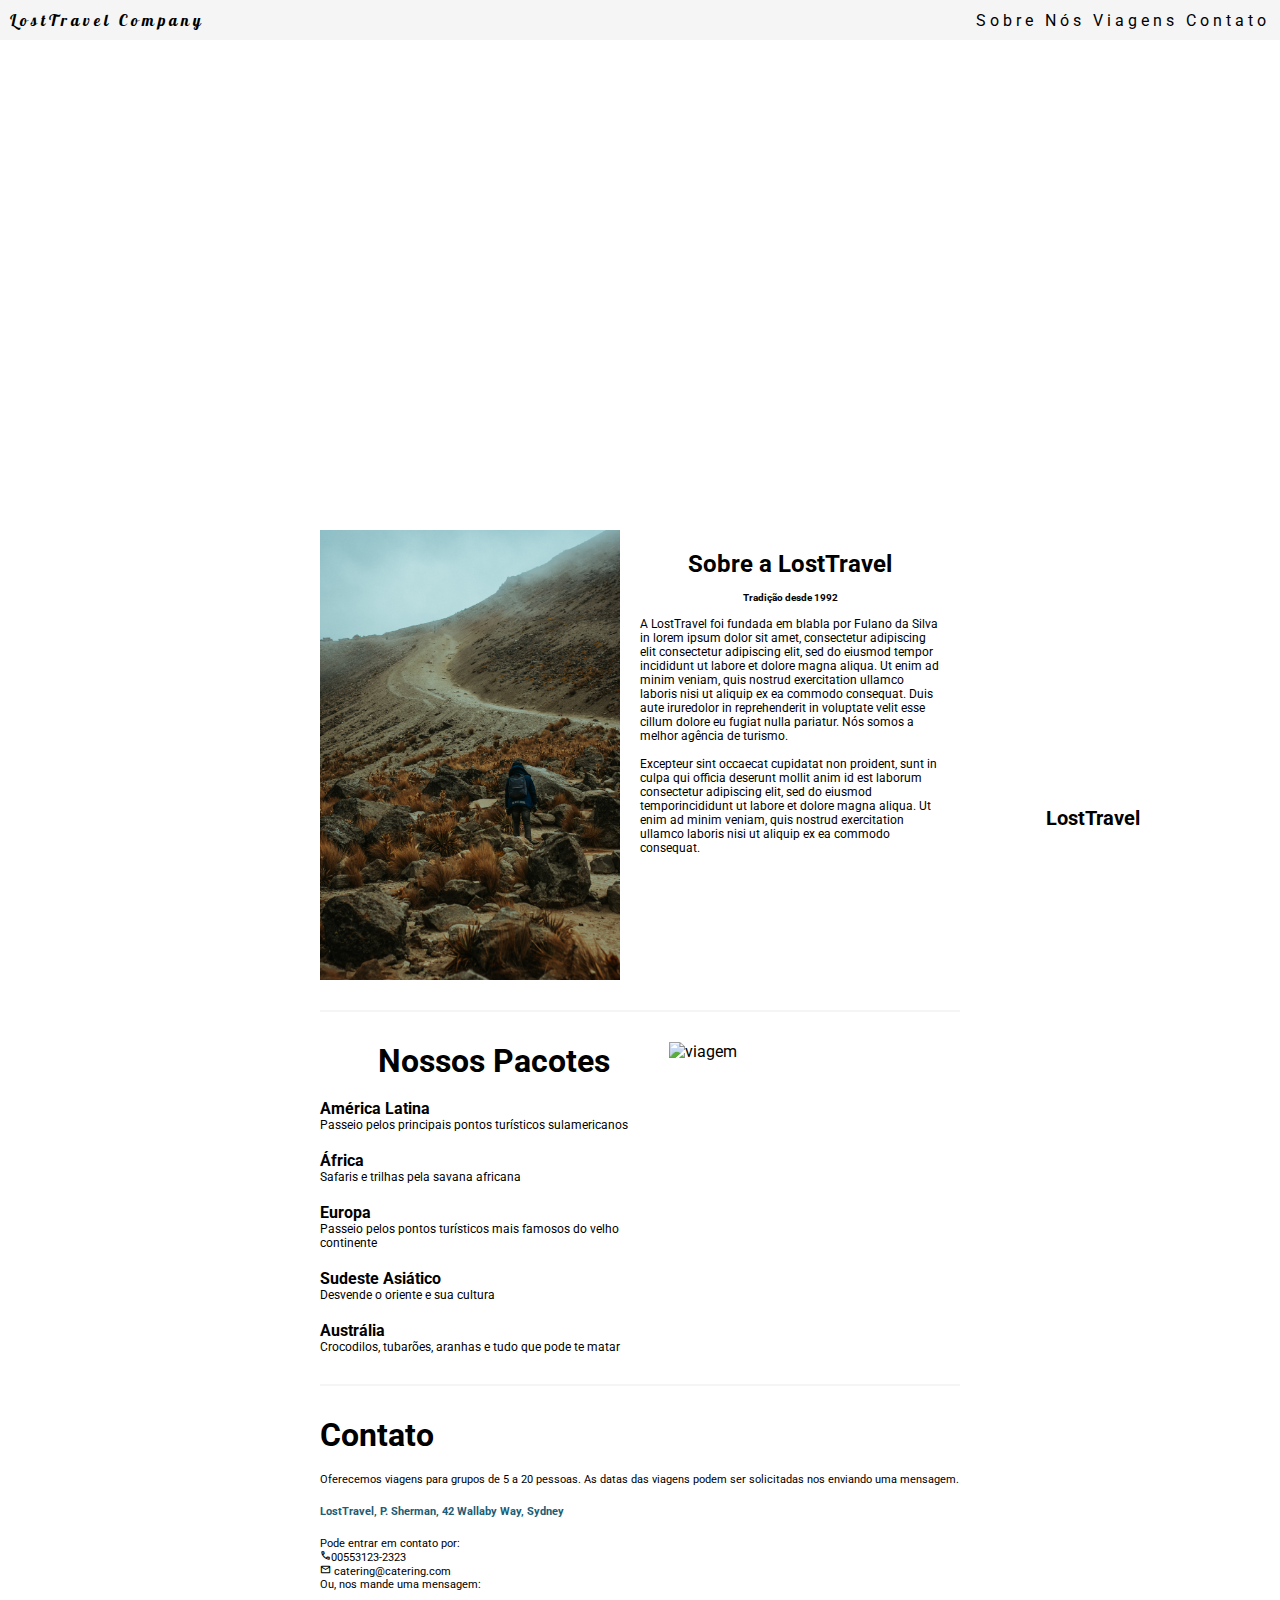
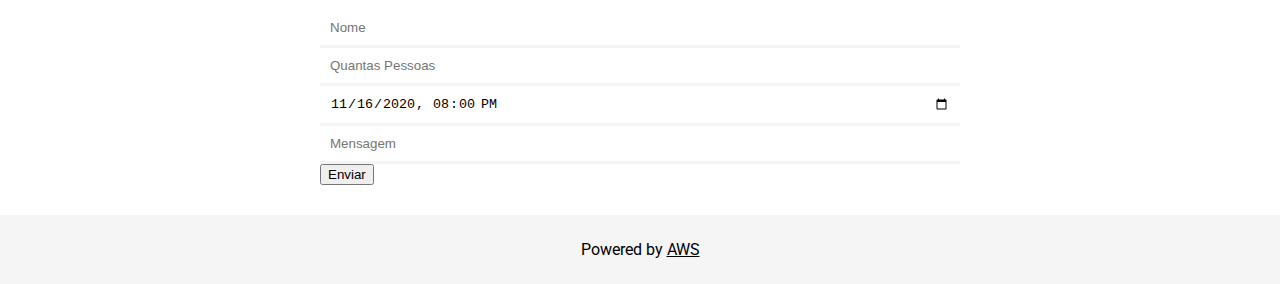
==== lista css/index.html @ 4f523bed "Add files via upload" ====
<!DOCTYPE html>
<html lang="pt-br">

<head>
    <meta charset="UTF-8">
    <meta name="viewport" content="width=device-width, initial-scale=1.0">
    <title>Companhia de Viagens LostTravel</title>
    <link rel="stylesheet" type="text/css" href="main.css">
    <link rel="stylesheet"
        href="https://fonts.googleapis.com/css2?family=Material+Symbols+Outlined:opsz,wght,FILL,GRAD@20..48,100..700,0..1,-50..200" />
    <style>
        .material-symbols-outlined {
            font-variation-settings:
                'FILL' 0,
                'wght' 500,
                'GRAD' 0,
                'opsz' 24;
                font-size: 11px;
        }
    </style>
</head>

<body>
    <nav>
        <div class="logo">
            <a href="#">LostTravel Company</a>
        </div>
        <div class="menu">
            <a href="#">Sobre Nós</a>
            <a href="#">Viagens</a>
            <a href="#">Contato</a>
        </div>
    </nav>
    <header>
        <img src="imagens/ferias.jpg" alt="ferias" width="1100px" height="600px">
        <div class="fundo">
            <h1>LostTravel</h1>
        </div>
    </header>
    <section class="primeirobloco">
        <img src="imagens/quemSomos.jpg" alt="quemSomos" width="300" height="450">
        <div class="sobre">
            <h1>Sobre a LostTravel</h1><br>
            <h5>Tradição desde 1992</h5><br>
            <p>A LostTravel foi fundada em blabla por Fulano da Silva in lorem ipsum dolor sit amet, consectetur
                adipiscing elit consectetur adipiscing elit, sed do eiusmod tempor incididunt ut labore et dolore magna
                aliqua. Ut enim ad minim veniam, quis nostrud exercitation ullamco laboris nisi ut aliquip ex ea commodo
                consequat. Duis aute iruredolor in reprehenderit in voluptate velit esse cillum dolore eu fugiat nulla
                pariatur. Nós somos a <span class="w3-tag w3-light-grey">melhor</span> agência de turismo.</p><br>
            <p>Excepteur sint occaecat cupidatat non proident, sunt in culpa qui officia deserunt mollit anim id est
                laborum consectetur adipiscing elit, sed do eiusmod temporincididunt ut labore et dolore magna aliqua.
                Ut enim ad minim veniam, quis nostrud exercitation ullamco laboris nisi ut aliquip ex ea commodo
                consequat.</p>
        </div>
    </section>
    <hr class="hr" color="whitesmoke">
    <section class="segundobloco">
        <div class="conteudo">
            <h1>Nossos Pacotes</h1><br>
            <h4>América Latina</h4>
            <p>Passeio pelos principais pontos turísticos sulamericanos</p><br>

            <h4>África</h4>
            <p>Safaris e trilhas pela savana africana</p><br>

            <h4>Europa</h4>
            <p>Passeio pelos pontos turísticos mais famosos do velho continente</p><br>

            <h4>Sudeste Asiático</h4>
            <p>Desvende o oriente e sua cultura</p><br>

            <h4>Austrália</h4>
            <p>Crocodilos, tubarões, aranhas e tudo que pode te matar</p>
        </div>
        <img src="/imagens/viagemMundo.jpg" alt="viagem" style="width: 300px; height: 200px;">
    </section>
    <hr class="hr" color="whitesmoke">
    <section class="terceirobloco">
        <h1>Contato</h1><br>
        <p>Oferecemos viagens para grupos de 5 a 20 pessoas. As datas das viagens podem ser solicitadas nos enviando uma
            mensagem.</p><br>
        <p><b>LostTravel, P. Sherman, 42 Wallaby Way, Sydney</b></p><br>
        <p>Pode entrar em contato por:<br>
            <span class="material-symbols-outlined">call
            </span>00553123-2323<br>
            <span class="material-symbols-outlined">mail</span>
            catering@catering.com<br>
            Ou, nos mande uma mensagem:
        </p><br>
        <form action="/action_page.php" target="_blank">
            <input type="text" placeholder="Nome">
            <input type="number" id="numeroDePessoas" placeholder="Quantas Pessoas">
            <input type="datetime-local" id="dataHora" name="dataHora" value="2020-11-16T20:00">
            <input type="text" placeholder="Mensagem" required name="Message">
            <button>Enviar</button>
        </form>
    </section>
    <footer>
        <p>Powered by <a href="https://www.amazon.com.br/" target="_blank">AWS</a></p>
    </footer>
</body>

</html>
---- lista css/main.css ----
@import url('https://fonts.googleapis.com/css2?family=Lobster&family=Roboto:ital,wght@0,100;0,300;0,400;0,500;0,700;0,900;1,100;1,300;1,400;1,500;1,700;1,900&display=swap');
*{
    box-sizing: border-box;
    margin: 0;
}

body{
    margin: 0;
    font-family: 'Roboto', sans-serif;
    
}

nav{
    display: flex;
    background-color: whitesmoke;
    padding: 10px;
    flex-flow: row wrap;
    justify-content: center;
    align-items: center;
    position: fixed;
    width: 100%;
    letter-spacing:4px;
    text-decoration: none;
    z-index: 1;
}

.logo{
    flex: 30%;
    font-family: 'Lobster', cursive;
    color: white;
}

.menu{
    text-align: right;
    flex: 70%;
    color: white;
}

nav a{
    text-decoration: none;
    color: black;
}
nav a:hover{
    background-color: #205c74;
    color: white;
    padding: 10px 13px;
}
header{
    max-width: 1600px;
    min-height: 500px;
    text-align: right;
}
.fundo{
    position: absolute;
    bottom: 70px;
    right: 140px;
    font-size: 10px;
}
.primeirobloco{
    display: flex;
    margin-top: 30px;
    margin-left: auto;
    margin-right: auto;
    margin-bottom: 30px;
    width: 50%;
}

.primeirobloco img{
    flex: 20%;
}
.sobre{
    flex: 80%;
    padding: 20px;
    font-size: 12px;
}
.sobre h1, h5{
    text-align: center
}

.segundobloco{
    display: flex;
    margin-top: 30px;
    margin-left: 25%;
    margin-right: 25%;
    margin-bottom: 30px;
}
.segundobloco h1{
    text-align: center;
}
.segundobloco p{
    font-size: 12px;
}
hr{
    margin-left: 25%;
    margin-right: 25%;
}
.terceirobloco{
    margin-top: 30px;
    margin-left: 25%;
    margin-right: 25%;
    margin-bottom: 30px;
}
input{
    width: 100%;
    padding: 10px;
    border: none;
    border-bottom: 3px solid whitesmoke;
}

.terceirobloco p{
    font-size: 11px;
}
.terceirobloco b{
    color: #205c74;
}
footer{
    padding: 25px;
    background-color: whitesmoke;
    text-align: center;
}

footer a{
    color: black;
}

footer a:hover{
    color: plum;
}
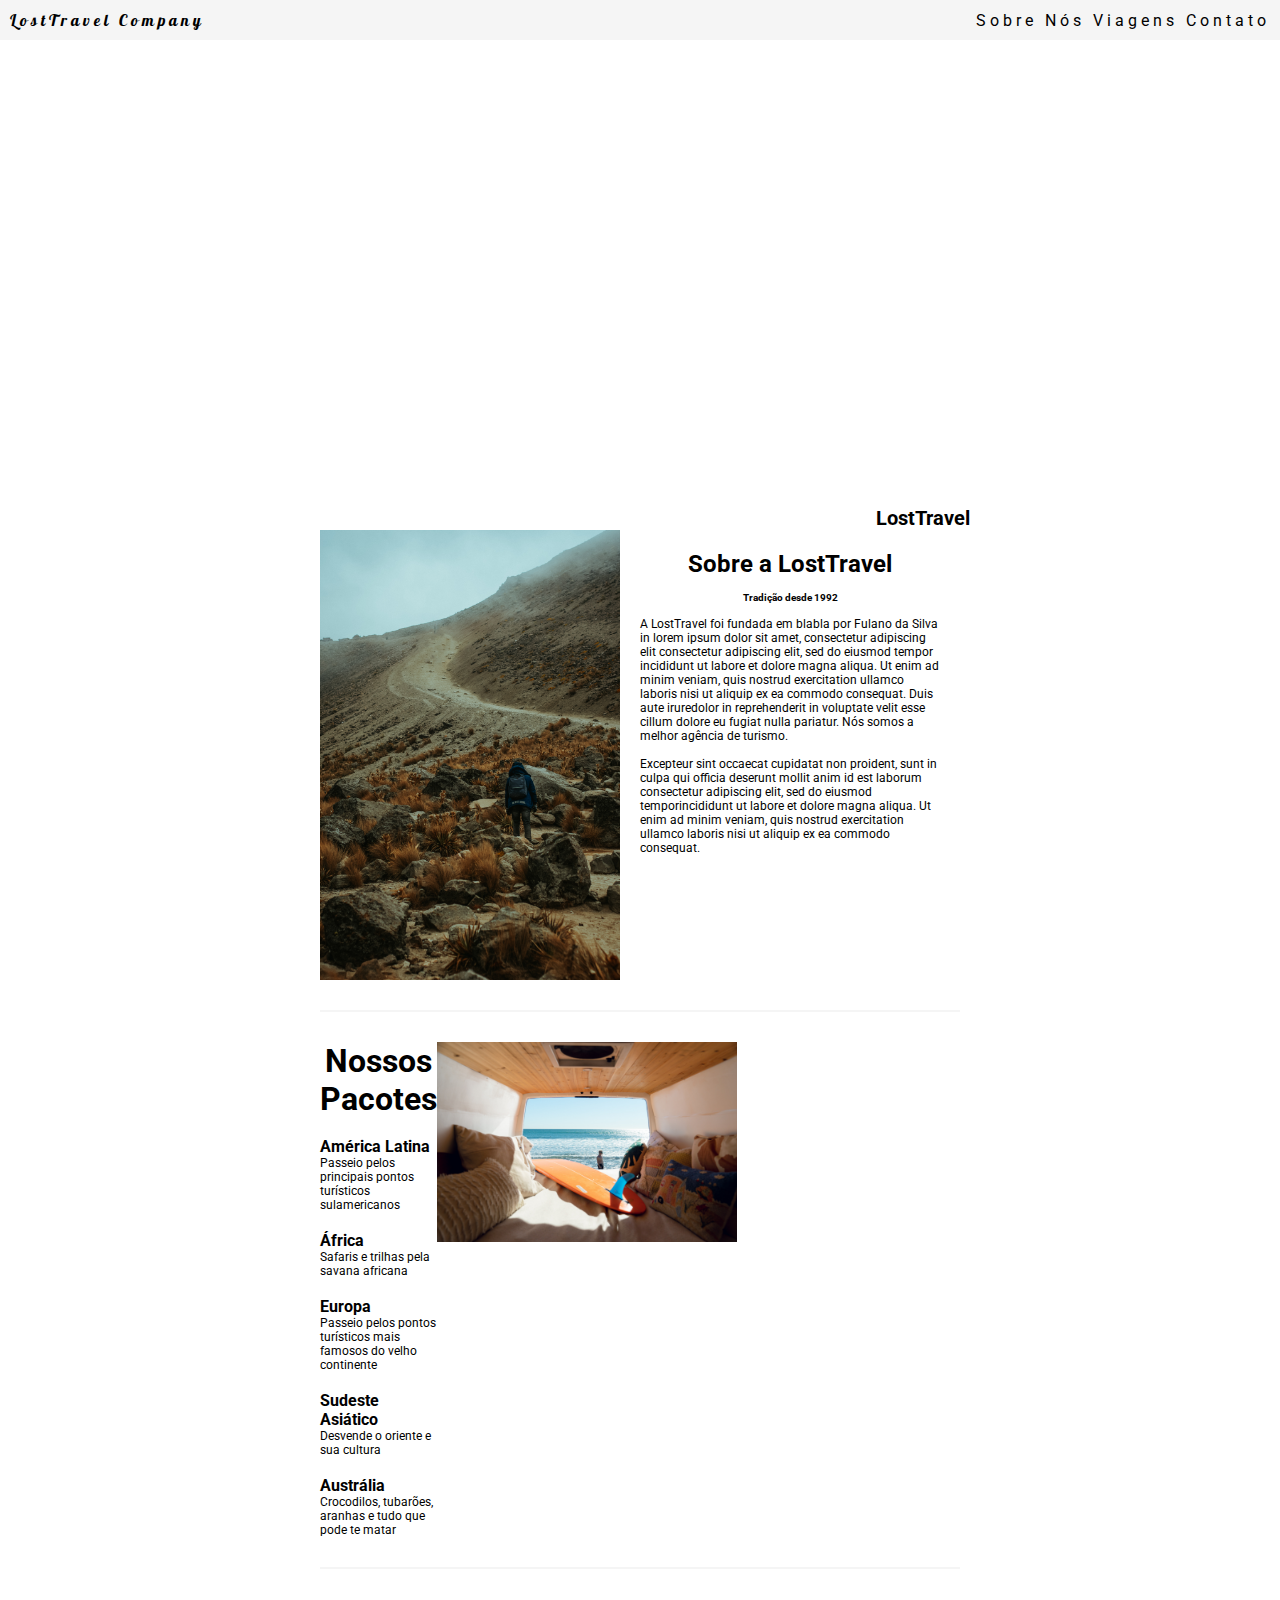
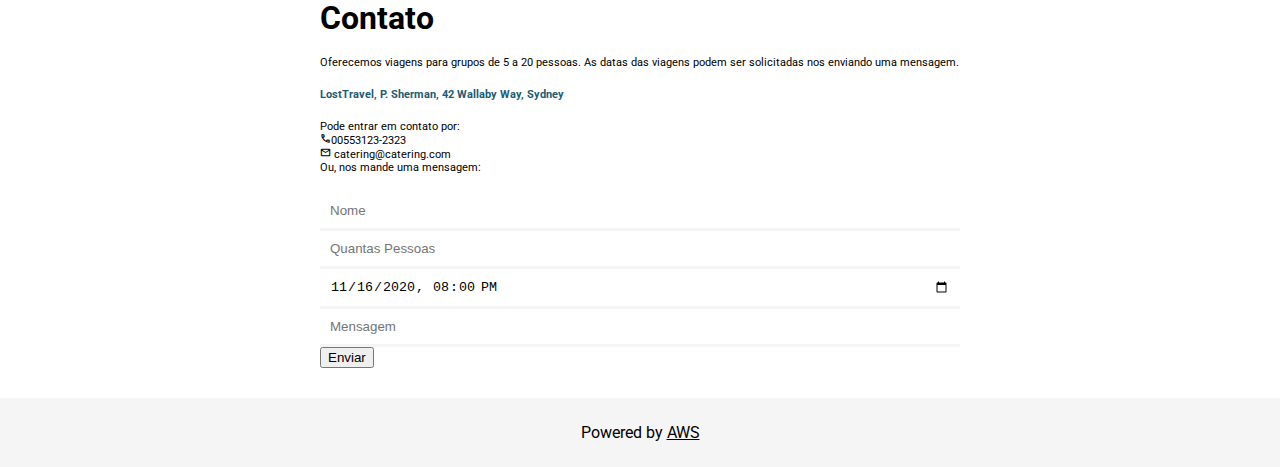
==== commit 50181f5e: "Add files via upload" ====
--- a/lista css/index.html
+++ b/lista css/index.html
@@ -37,7 +37,7 @@
             <h1>LostTravel</h1>
         </div>
     </header>
-    <section class="primeirobloco">
+    <section class="bloco1">
         <img src="imagens/quemSomos.jpg" alt="quemSomos" width="300" height="450">
         <div class="sobre">
             <h1>Sobre a LostTravel</h1><br>
@@ -54,7 +54,7 @@
         </div>
     </section>
     <hr class="hr" color="whitesmoke">
-    <section class="segundobloco">
+    <section class="bloco2">
         <div class="conteudo">
             <h1>Nossos Pacotes</h1><br>
             <h4>América Latina</h4>
@@ -72,10 +72,10 @@
             <h4>Austrália</h4>
             <p>Crocodilos, tubarões, aranhas e tudo que pode te matar</p>
         </div>
-        <img src="/imagens/viagemMundo.jpg" alt="viagem" style="width: 300px; height: 200px;">
+        <img src="imagens/viagemMundo.jpg" alt="viagem" style="width: 300px; height: 200px;">
     </section>
     <hr class="hr" color="whitesmoke">
-    <section class="terceirobloco">
+    <section class="bloco3">
         <h1>Contato</h1><br>
         <p>Oferecemos viagens para grupos de 5 a 20 pessoas. As datas das viagens podem ser solicitadas nos enviando uma
             mensagem.</p><br>
--- a/lista css/main.css
+++ b/lista css/main.css
@@ -5,23 +5,39 @@
 }
 
 body{
+    font-family: 'Roboto', sans-serif;
     margin: 0;
-    font-family: 'Roboto', sans-serif;
     
 }
 
 nav{
     display: flex;
     background-color: whitesmoke;
+    width: 100%;
+    letter-spacing:4px;
+    text-decoration: none;
+    z-index: 1;
     padding: 10px;
     flex-flow: row wrap;
     justify-content: center;
     align-items: center;
     position: fixed;
-    width: 100%;
-    letter-spacing:4px;
+}
+
+nav a{
     text-decoration: none;
-    z-index: 1;
+    color: black;
+}
+nav a:hover{
+    padding: 10px 13px;
+    background-color: #205c74;
+    color: white;
+    
+}
+header{
+    text-align: right;
+    max-width: 1600px;
+    min-height: 500px;
 }
 
 .logo{
@@ -35,28 +51,15 @@
     flex: 70%;
     color: white;
 }
-
-nav a{
-    text-decoration: none;
-    color: black;
-}
-nav a:hover{
-    background-color: #205c74;
-    color: white;
-    padding: 10px 13px;
-}
-header{
-    max-width: 1600px;
-    min-height: 500px;
-    text-align: right;
-}
+    
 .fundo{
     position: absolute;
-    bottom: 70px;
-    right: 140px;
+    bottom: 370px;
+    right: 310px;
     font-size: 10px;
 }
-.primeirobloco{
+
+.bloco1{
     display: flex;
     margin-top: 30px;
     margin-left: auto;
@@ -65,41 +68,56 @@
     width: 50%;
 }
 
-.primeirobloco img{
+.bloco1 img{
     flex: 20%;
 }
+
 .sobre{
     flex: 80%;
     padding: 20px;
     font-size: 12px;
 }
+
 .sobre h1, h5{
     text-align: center
 }
 
-.segundobloco{
+.bloco2{
     display: flex;
     margin-top: 30px;
     margin-left: 25%;
     margin-right: 25%;
     margin-bottom: 30px;
+    padding-right: 19%;
 }
-.segundobloco h1{
+
+.bloco2 h1{
     text-align: center;
 }
-.segundobloco p{
+
+.bloco2 p{
     font-size: 12px;
 }
+
 hr{
     margin-left: 25%;
     margin-right: 25%;
 }
-.terceirobloco{
+.bloco3{
     margin-top: 30px;
     margin-left: 25%;
     margin-right: 25%;
     margin-bottom: 30px;
 }
+
+.bloco3 p{
+    font-size: 11px;
+}
+
+.bloco3 b{
+    color: #205c74;
+}
+
 input{
     width: 100%;
     padding: 10px;
@@ -107,12 +125,6 @@
     border-bottom: 3px solid whitesmoke;
 }
 
-.terceirobloco p{
-    font-size: 11px;
-}
-.terceirobloco b{
-    color: #205c74;
-}
 footer{
     padding: 25px;
     background-color: whitesmoke;
